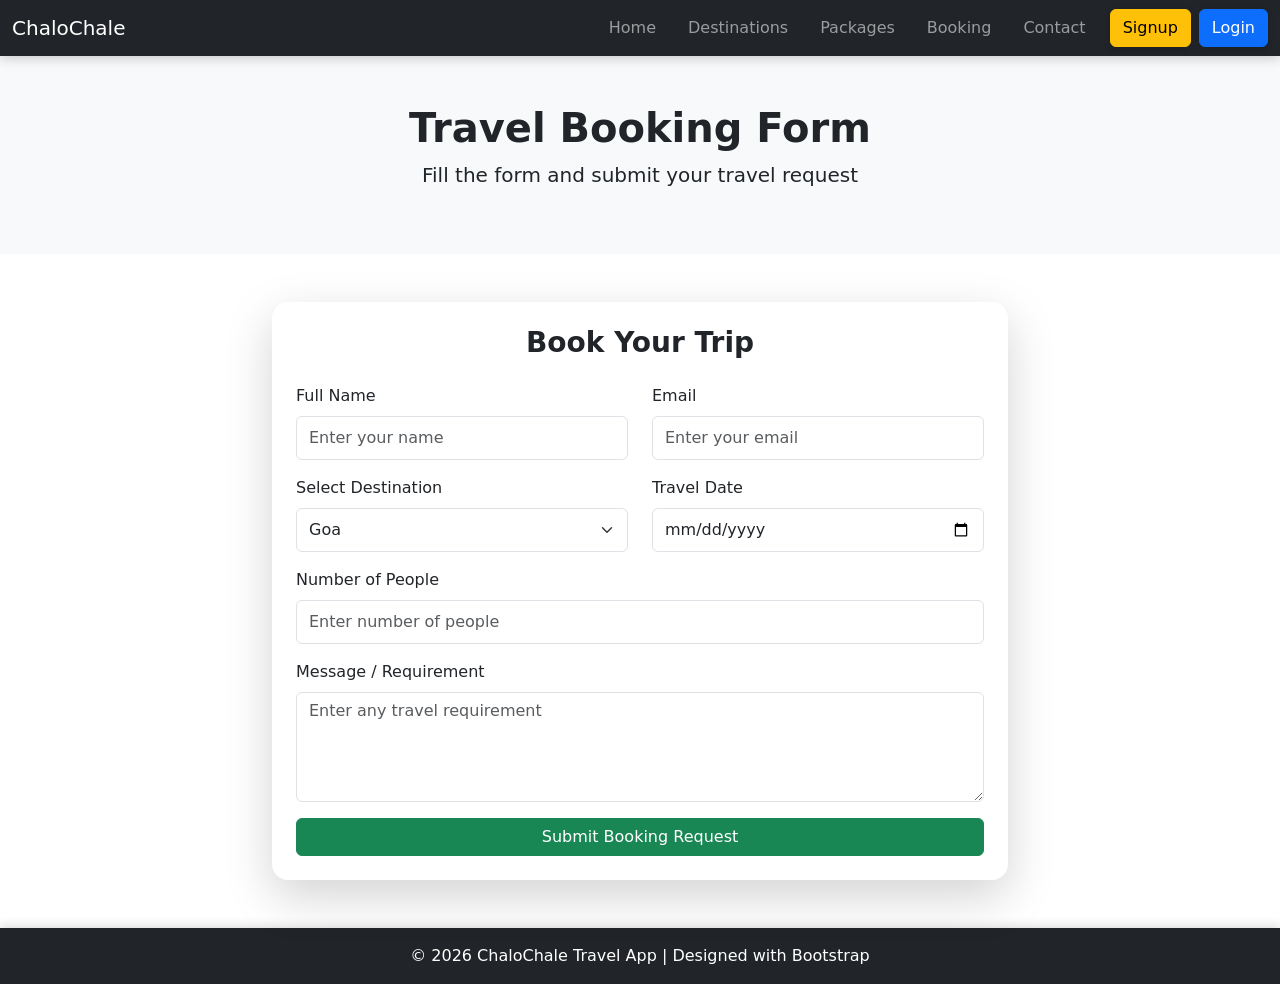
==== booking.html @ d3433b23 "Updated booking.html" ====
<!DOCTYPE html>
<html lang="en">

<head>
    <link href="https://cdn.jsdelivr.net/npm/bootstrap@5.3.8/dist/css/bootstrap.min.css" rel="stylesheet">
    <link href="css/style.css" rel="stylesheet">
    <script src="https://cdn.jsdelivr.net/npm/bootstrap@5.3.8/dist/js/bootstrap.bundle.min.js"></script>
    <meta charset="UTF-8">
    <meta name="viewport" content="width=device-width, initial-scale=1.0">
    <title>Booking Page</title>
</head>
<body>

     <nav class="navbar navbar-expand-sm navbar-dark bg-dark fixed-top">
    <div class="container-fluid">
      <a class="navbar-brand" href="javascript:void(0)">ChaloChale</a>
      <button class="navbar-toggler" type="button" data-bs-toggle="collapse" data-bs-target="#mynavbar">
        <span class="navbar-toggler-icon"></span>
      </button>

      <div class="collapse navbar-collapse" id="mynavbar">
        <ul class="navbar-nav ms-auto d-flex gap-3">
          <li class="nav-item">
            <a class="nav-link" href="index.html">Home</a>
          </li>
          <li class="nav-item">
            <a class="nav-link" href="destination.html">Destinations</a>
          </li>
          <li class="nav-item">
            <a class="nav-link" href="packages.html">Packages</a>
          </li>
          <li class="nav-item">
            <a class="nav-link" href="booking.html">Booking</a>
          </li>
          <li class="nav-item">
            <a class="nav-link" href="contact.html">Contact</a>
          </li>
        </ul>
        <a href="signup.html" class="btn btn-warning ms-lg-3">Signup</a>
        <a href="login.html" class="btn btn-primary ms-lg-3">Login</a>
        
      </div>
    </div>
  </nav>

<section class="py-5 bg-light text-center">
  <div class="container">
    <h1 class="fw-bold">Travel Booking Form</h1>
    <p class="lead">Fill the form and submit your travel request</p>
  </div>
</section>

<section class="py-5">
  <div class="container">
    <div class="row justify-content-center">
      <div class="col-12 col-md-10 col-lg-8">
        <div class="card shadow-lg p-4 rounded-4">
          <h3 class="fw-bold mb-4 text-center">Book Your Trip</h3>
          <form>
            <div class="row">
              <div class="col-12 col-md-6 mb-3">
                <label class="form-label">Full Name</label>
                <input type="text" class="form-control" placeholder="Enter your name">
              </div>
              <div class="col-12 col-md-6 mb-3">
                <label class="form-label">Email</label>
                <input type="email" class="form-control" placeholder="Enter your email">
              </div>
            </div>

            <div class="row">
              <div class="col-12 col-md-6 mb-3">
                <label class="form-label">Select Destination</label>
                <select class="form-select">
                  <option>Goa</option>
                  <option>Manali</option>
                  <option>Kerala</option>
                  <option>Jaipur</option>
                  <option>Agra</option>
                </select>
              </div>
              <div class="col-12 col-md-6 mb-3">
                <label class="form-label">Travel Date</label>
                <input type="date" class="form-control">
              </div>
            </div>

            <div class="mb-3">
              <label class="form-label">Number of People</label>
              <input type="number" class="form-control" placeholder="Enter number of people">
            </div>

            <div class="mb-3">
              <label class="form-label">Message / Requirement</label>
              <textarea class="form-control" rows="4" placeholder="Enter any travel requirement"></textarea>
            </div>

            <button type="submit" class="btn btn-success w-100">
              Submit Booking Request
            </button>
          </form>
        </div>
      </div>
    </div>
  </div>
</section>

 <footer class="bg-dark text-white text-center py-3">
  <p class="mb-0">© 2026 ChaloChale Travel App | Designed with Bootstrap</p>
</footer>


</body>

</html>
---- css/style.css ----
html {
  scroll-behavior: smooth;
}

body {
  overflow-x: hidden;
  padding-top: 56px;
}

.navbar {
  box-shadow: 0 2px 12px rgba(0, 0, 0, 0.2);
  z-index: 1030;
}

.navbar .btn {
  box-shadow: 0 2px 6px rgba(0, 0, 0, 0.18);
}

.carousel,
.carousel-inner,
.carousel-item {
  max-height: 680px;
}

.carousel-item img {
  width: 100%;
  height: min(680px, 70vh);
  min-height: 360px;
  object-fit: cover;
}

.carousel-item::after {
  content: "";
  position: absolute;
  inset: 0;
  background: linear-gradient(transparent 35%, rgba(0, 0, 0, 0.65));
  pointer-events: none;
}

.carousel-caption {
  z-index: 1;
  text-shadow: 0 2px 8px rgba(0, 0, 0, 0.65);
}

.card {
  border: 0;
  box-shadow: 0 6px 18px rgba(0, 0, 0, 0.12);
  transition: transform 180ms ease, box-shadow 180ms ease;
}

.card:hover {
  transform: translateY(-4px);
  box-shadow: 0 12px 26px rgba(0, 0, 0, 0.17);
}

.card-img-top {
  object-fit: cover;
}

section {
  position: relative;
}

.form-control,
.form-select {
  min-height: 44px;
}

footer {
  box-shadow: 0 -2px 10px rgba(0, 0, 0, 0.15);
}

@media (max-width: 575.98px) {
  body {
    padding-top: 54px;
  }

  .navbar .container-fluid {
    padding-left: 1rem;
    padding-right: 1rem;
  }

  .navbar-collapse {
    padding: 0.75rem 0 0.5rem;
  }

  .navbar-nav {
    gap: 0.15rem !important;
  }

  .navbar-collapse > .btn {
    display: block;
    margin: 0.5rem 0 0 !important;
    text-align: center;
  }

  .carousel-item img {
    height: 62vh;
    min-height: 420px;
  }

  .carousel-caption {
    right: 12%;
    left: 12%;
    bottom: 2.5rem;
  }

  .carousel-caption h3 {
    font-size: 1.4rem;
  }

  .carousel-caption p {
    font-size: 0.9rem;
  }

  .carousel-caption .btn {
    margin-left: 0 !important;
  }

  section.py-5,
  section.pt-5 {
    padding-top: 2.5rem !important;
    padding-bottom: 2.5rem !important;
  }

  .card {
    margin-left: 0.25rem;
    margin-right: 0.25rem;
  }

  .modal-dialog {
    margin: 0.75rem;
  }
}

@media (min-width: 576px) {
  .navbar-collapse > .btn + .btn {
    margin-left: 0.5rem !important;
  }
}
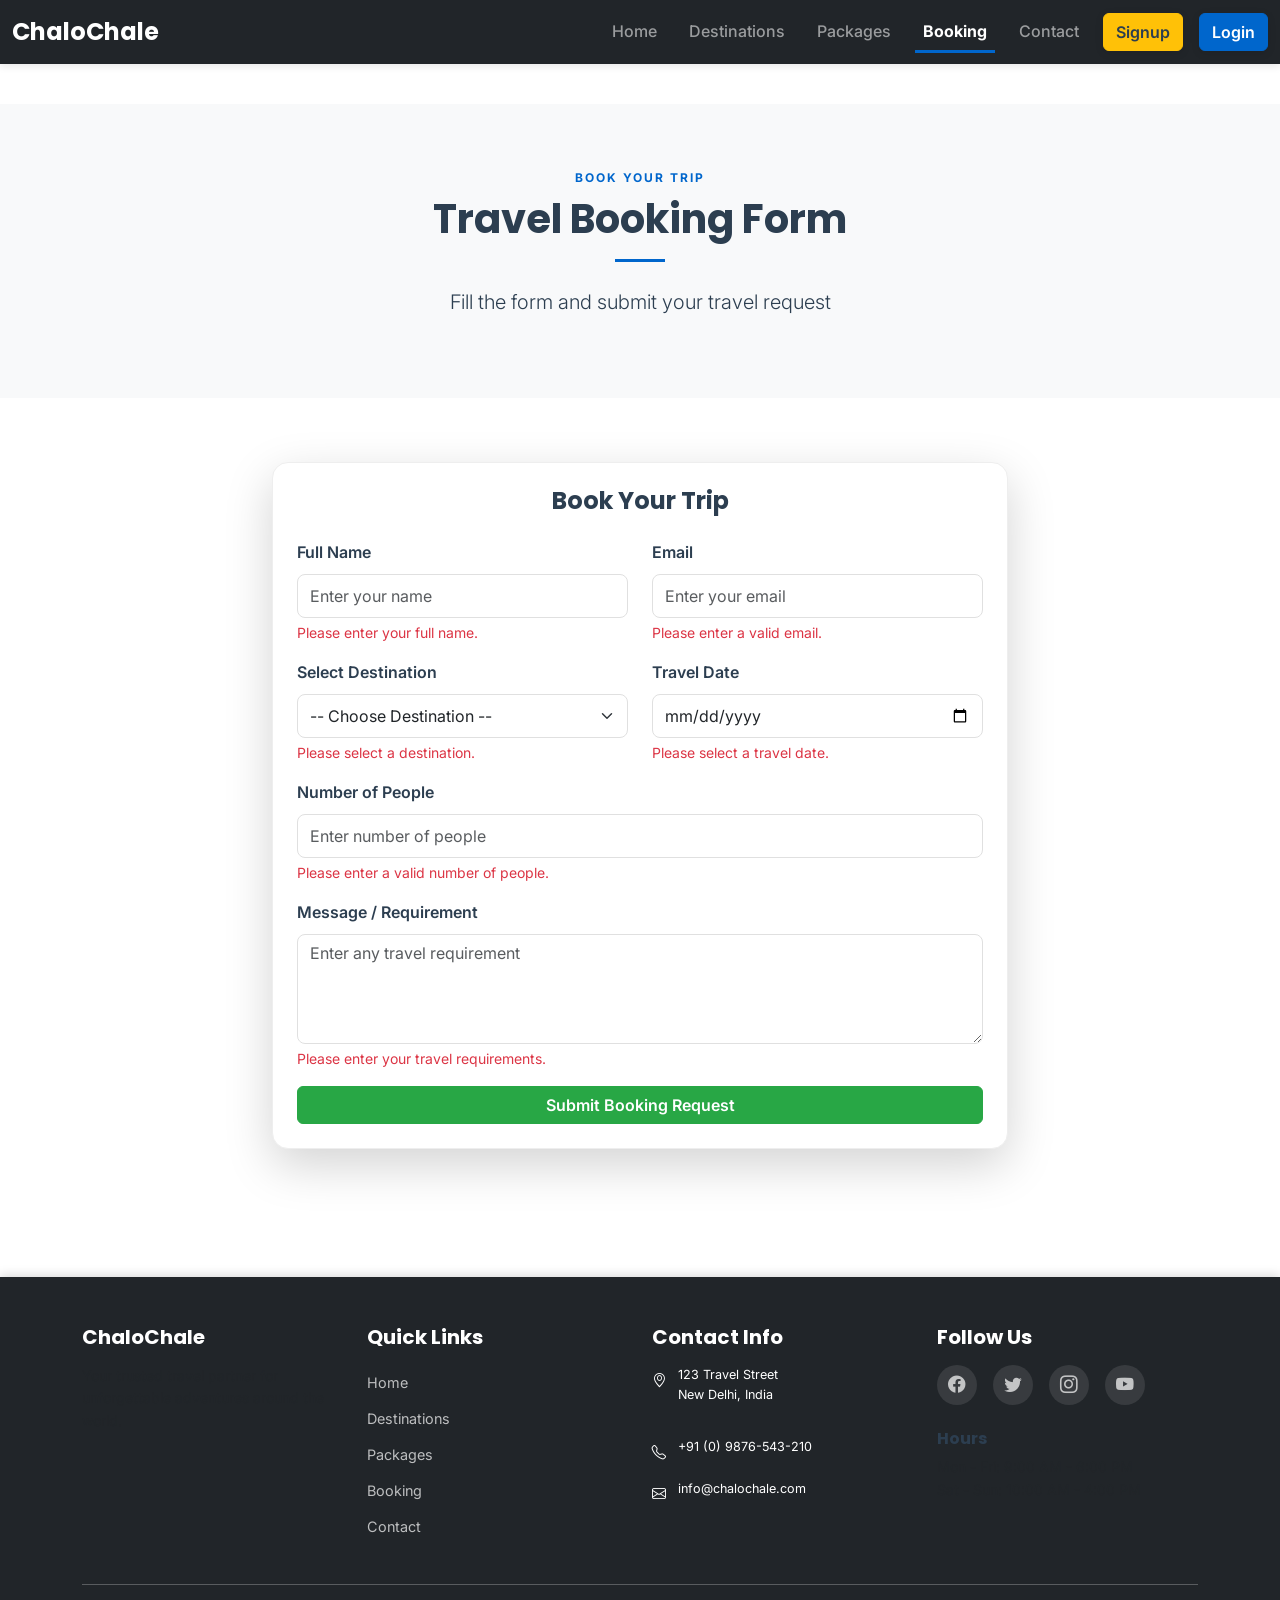
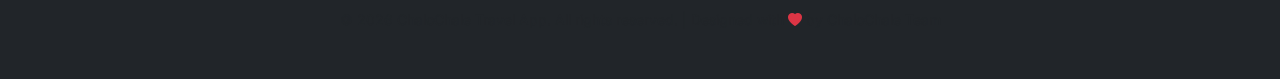
==== commit 881dac15: "Fix hero styling and improved responsiveness" ====
--- a/booking.html
+++ b/booking.html
@@ -3,17 +3,18 @@
 
 <head>
     <link href="https://cdn.jsdelivr.net/npm/bootstrap@5.3.8/dist/css/bootstrap.min.css" rel="stylesheet">
+    <link href="https://cdn.jsdelivr.net/npm/bootstrap-icons@1.11.0/font/bootstrap-icons.css" rel="stylesheet">
     <link href="css/style.css" rel="stylesheet">
     <script src="https://cdn.jsdelivr.net/npm/bootstrap@5.3.8/dist/js/bootstrap.bundle.min.js"></script>
     <meta charset="UTF-8">
     <meta name="viewport" content="width=device-width, initial-scale=1.0">
-    <title>Booking Page</title>
+    <title>Booking - ChaloChale Travel</title>
 </head>
 <body>
 
-     <nav class="navbar navbar-expand-sm navbar-dark bg-dark fixed-top">
+     <nav class="navbar navbar-expand-lg navbar-dark bg-dark fixed-top">
     <div class="container-fluid">
-      <a class="navbar-brand" href="javascript:void(0)">ChaloChale</a>
+      <a class="navbar-brand" href="index.html">ChaloChale</a>
       <button class="navbar-toggler" type="button" data-bs-toggle="collapse" data-bs-target="#mynavbar">
         <span class="navbar-toggler-icon"></span>
       </button>
@@ -30,7 +31,7 @@
             <a class="nav-link" href="packages.html">Packages</a>
           </li>
           <li class="nav-item">
-            <a class="nav-link" href="booking.html">Booking</a>
+            <a class="nav-link active" href="booking.html">Booking</a>
           </li>
           <li class="nav-item">
             <a class="nav-link" href="contact.html">Contact</a>
@@ -43,10 +44,12 @@
     </div>
   </nav>
 
-<section class="py-5 bg-light text-center">
+<section class="py-5 bg-light text-center mt-5">
   <div class="container">
+    <span class="section-eyebrow">Book Your Trip</span>
     <h1 class="fw-bold">Travel Booking Form</h1>
-    <p class="lead">Fill the form and submit your travel request</p>
+    <div class="section-divider mx-auto"></div>
+    <p class="lead mt-3">Fill the form and submit your travel request</p>
   </div>
 </section>
 
@@ -56,48 +59,53 @@
       <div class="col-12 col-md-10 col-lg-8">
         <div class="card shadow-lg p-4 rounded-4">
           <h3 class="fw-bold mb-4 text-center">Book Your Trip</h3>
-          <form>
+          <form id="bookingForm" novalidate>
             <div class="row">
               <div class="col-12 col-md-6 mb-3">
                 <label class="form-label">Full Name</label>
-                <input type="text" class="form-control" placeholder="Enter your name">
+                <input type="text" class="form-control" id="fullName" placeholder="Enter your name" required>
+                <div class="invalid-feedback">Please enter your full name.</div>
               </div>
               <div class="col-12 col-md-6 mb-3">
                 <label class="form-label">Email</label>
-                <input type="email" class="form-control" placeholder="Enter your email">
+                <input type="email" class="form-control" id="bookingEmail" placeholder="Enter your email" required>
+                <div class="invalid-feedback">Please enter a valid email.</div>
               </div>
             </div>
 
             <div class="row">
               <div class="col-12 col-md-6 mb-3">
                 <label class="form-label">Select Destination</label>
-                <select class="form-select">
-                  <option>Goa</option>
-                  <option>Manali</option>
-                  <option>Kerala</option>
-                  <option>Jaipur</option>
-                  <option>Agra</option>
+                <select class="form-select" id="destination" required>
+                  <option value="">-- Choose Destination --</option>
+                  <option value="Goa">Goa</option>
+                  <option value="Manali">Manali</option>
+                  <option value="Kerala">Kerala</option>
+                  <option value="Jaipur">Jaipur</option>
+                  <option value="Agra">Agra</option>
                 </select>
+                <div class="invalid-feedback">Please select a destination.</div>
               </div>
               <div class="col-12 col-md-6 mb-3">
                 <label class="form-label">Travel Date</label>
-                <input type="date" class="form-control">
+                <input type="date" class="form-control" id="travelDate" required>
+                <div class="invalid-feedback">Please select a travel date.</div>
               </div>
             </div>
 
             <div class="mb-3">
               <label class="form-label">Number of People</label>
-              <input type="number" class="form-control" placeholder="Enter number of people">
+              <input type="number" class="form-control" id="numPeople" placeholder="Enter number of people" min="1" required>
+              <div class="invalid-feedback">Please enter a valid number of people.</div>
             </div>
 
             <div class="mb-3">
               <label class="form-label">Message / Requirement</label>
-              <textarea class="form-control" rows="4" placeholder="Enter any travel requirement"></textarea>
+              <textarea class="form-control" id="message" rows="4" placeholder="Enter any travel requirement" required></textarea>
+              <div class="invalid-feedback">Please enter your travel requirements.</div>
             </div>
 
-            <button type="submit" class="btn btn-success w-100">
-              Submit Booking Request
-            </button>
+            <button type="submit" class="btn btn-success w-100">Submit Booking Request</button>
           </form>
         </div>
       </div>
@@ -105,10 +113,73 @@
   </div>
 </section>
 
- <footer class="bg-dark text-white text-center py-3">
-  <p class="mb-0">© 2026 ChaloChale Travel App | Designed with Bootstrap</p>
-</footer>
+ <footer class="bg-dark text-white py-5">
+    <div class="container">
+      <div class="row">
+        <div class="col-12 col-md-3 mb-4 mb-md-0">
+          <h5 class="fw-bold mb-3">ChaloChale</h5>
+          <p class="text-muted small">Your trusted travel partner for unforgettable adventures around the world.</p>
+        </div>
 
+        <div class="col-12 col-md-3 mb-4 mb-md-0">
+          <h5 class="fw-bold mb-3">Quick Links</h5>
+          <ul class="list-unstyled">
+            <li><a href="index.html" class="footer-link">Home</a></li>
+            <li><a href="destination.html" class="footer-link">Destinations</a></li>
+            <li><a href="packages.html" class="footer-link">Packages</a></li>
+            <li><a href="booking.html" class="footer-link">Booking</a></li>
+            <li><a href="contact.html" class="footer-link">Contact</a></li>
+          </ul>
+        </div>
+
+        <div class="col-12 col-md-3 mb-4 mb-md-0">
+          <h5 class="fw-bold mb-3">Contact Info</h5>
+          <div class="footer-info">
+            <i class="bi bi-geo-alt footer-icon"></i>
+            <div>
+              <p class="small mb-0">123 Travel Street</p>
+              <p class="small">New Delhi, India</p>
+            </div>
+          </div>
+          <div class="footer-info">
+            <i class="bi bi-telephone footer-icon"></i>
+            <p class="small mb-0">+91 (0) 9876-543-210</p>
+          </div>
+          <div class="footer-info">
+            <i class="bi bi-envelope footer-icon"></i>
+            <p class="small mb-0">info@chalochale.com</p>
+          </div>
+        </div>
+
+        <div class="col-12 col-md-3">
+          <h5 class="fw-bold mb-3">Follow Us</h5>
+          <div class="social-links mb-4">
+            <a href="https://facebook.com" target="_blank" title="Facebook"><i class="bi bi-facebook"></i></a>
+            <a href="https://twitter.com" target="_blank" title="Twitter"><i class="bi bi-twitter"></i></a>
+            <a href="https://instagram.com" target="_blank" title="Instagram"><i class="bi bi-instagram"></i></a>
+            <a href="https://youtube.com" target="_blank" title="YouTube"><i class="bi bi-youtube"></i></a>
+          </div>
+          <h6 class="fw-bold mb-2">Hours</h6>
+          <p class="small text-muted mb-0">Mon - Fri: 9:00 AM - 6:00 PM</p>
+          <p class="small text-muted">Sat - Sun: 10:00 AM - 4:00 PM</p>
+        </div>
+      </div>
+
+      <hr class="my-4 bg-secondary">
+
+      <div class="row">
+        <div class="col-12 text-center">
+          <p class="mb-0 small text-muted">© 2026 ChaloChale Travel App. All rights reserved. | Designed with <i class="bi bi-heart-fill text-danger"></i> by ChaloChale Team</p>
+        </div>
+      </div>
+    </div>
+  </footer>
+
+  <button class="back-to-top" id="backToTop">
+    <i class="bi bi-chevron-up"></i>
+  </button>
+
+  <script src="js/script.js"></script>
 
 </body>
 
--- a/css/style.css
+++ b/css/style.css
@@ -1,21 +1,177 @@
+/* ===== Google Fonts Import ===== */
+@import url('https://fonts.googleapis.com/css2?family=Poppins:wght@600;700;800&family=Inter:wght@400;500;600&display=swap');
+
+/* ===== CSS Variables (Design System) ===== */
+:root {
+  /* Colors */
+  --primary: #0066cc;
+  --primary-dark: #0052a3;
+  --primary-light: #e6f0ff;
+  --secondary: #ffc107;
+  --secondary-dark: #e0a800;
+  --success: #28a745;
+  --danger: #dc3545;
+  --dark: #212529;
+  --light: #f8f9fa;
+  --gray-100: #f5f5f5;
+  --gray-200: #eeeeee;
+  --gray-300: #e0e0e0;
+  --gray-500: #999999;
+  --gray-700: #555555;
+  --text-dark: #2c3e50;
+  --text-light: #666666;
+  
+  /* Fonts */
+  --font-display: 'Poppins', sans-serif;
+  --font-body: 'Inter', sans-serif;
+  
+  /* Shadows */
+  --shadow-sm: 0 2px 8px rgba(0, 0, 0, 0.1);
+  --shadow-md: 0 6px 18px rgba(0, 0, 0, 0.12);
+  --shadow-lg: 0 12px 26px rgba(0, 0, 0, 0.17);
+  
+  /* Transitions */
+  --transition-fast: 180ms ease;
+  --transition-base: 300ms ease;
+}
+
+/* ===== Base Styles ===== */
 html {
   scroll-behavior: smooth;
+}
+
+* {
+  font-family: var(--font-body);
 }
 
 body {
   overflow-x: hidden;
   padding-top: 56px;
-}
-
+  color: var(--text-dark);
+  line-height: 1.6;
+}
+
+h1, h2, h3, h4, h5, h6 {
+  font-family: var(--font-display);
+  font-weight: 700;
+  color: var(--text-dark);
+}
+
+.section-eyebrow {
+  font-size: 0.75rem;
+  font-weight: 700;
+  letter-spacing: 2px;
+  color: var(--primary);
+  text-transform: uppercase;
+  margin-bottom: 0.5rem;
+  display: block;
+}
+
+.section-divider {
+  width: 50px;
+  height: 3px;
+  background-color: var(--primary);
+  margin: 1rem auto 1.5rem;
+}
+
+.section-subtitle {
+  color: var(--text-light);
+  font-size: 1rem;
+  margin-top: 0.5rem;
+}
+
+h2 {
+  font-size: 2.2rem;
+  margin-bottom: 0.5rem;
+}
+
+h3 {
+  font-size: 1.5rem;
+}
+
+a {
+  text-decoration: none;
+  color: inherit;
+  transition: color var(--transition-base);
+}
+
+/* ===== Navbar Styles ===== */
 .navbar {
-  box-shadow: 0 2px 12px rgba(0, 0, 0, 0.2);
+  box-shadow: var(--shadow-sm);
   z-index: 1030;
+  background-color: var(--dark) !important;
+}
+
+.navbar-brand {
+  font-family: var(--font-display);
+  font-size: 1.5rem;
+  font-weight: 700;
+  color: white !important;
+}
+
+.nav-link {
+  font-weight: 500;
+  transition: color var(--transition-base);
+}
+
+.nav-link:hover {
+  color: var(--secondary) !important;
+}
+
+.nav-link.active {
+  color: white !important;
+  font-weight: 700;
+  border-bottom: 3px solid var(--primary);
+  padding-bottom: 0.35rem;
 }
 
 .navbar .btn {
-  box-shadow: 0 2px 6px rgba(0, 0, 0, 0.18);
-}
-
+  box-shadow: var(--shadow-sm);
+  font-weight: 600;
+  transition: all var(--transition-base);
+  border-radius: 6px;
+}
+
+.btn-primary {
+  background-color: var(--primary);
+  border-color: var(--primary);
+}
+
+.btn-primary:hover {
+  background-color: var(--primary-dark);
+  border-color: var(--primary-dark);
+  transform: translateY(-2px);
+  box-shadow: var(--shadow-md);
+}
+
+.btn-warning {
+  background-color: var(--secondary);
+  border-color: var(--secondary);
+  color: var(--text-dark);
+  font-weight: 600;
+}
+
+.btn-warning:hover {
+  background-color: var(--secondary-dark);
+  border-color: var(--secondary-dark);
+  transform: translateY(-2px);
+  box-shadow: var(--shadow-md);
+}
+
+.btn-success {
+  background-color: var(--success);
+  border-color: var(--success);
+  font-weight: 600;
+}
+
+.btn-success:hover {
+  background-color: #218838;
+  border-color: #218838;
+  transform: translateY(-2px);
+  box-shadow: var(--shadow-md);
+}
+
+/* ===== Carousel Styles ===== */
 .carousel,
 .carousel-inner,
 .carousel-item {
@@ -33,46 +189,321 @@
   content: "";
   position: absolute;
   inset: 0;
-  background: linear-gradient(transparent 35%, rgba(0, 0, 0, 0.65));
+  background: linear-gradient(180deg, rgba(0, 0, 0, 0.15) 0%, rgba(0, 0, 0, 0.55) 100%);
   pointer-events: none;
 }
 
 .carousel-caption {
   z-index: 1;
-  text-shadow: 0 2px 8px rgba(0, 0, 0, 0.65);
-}
-
+  bottom: 3.5rem;
+}
+
+.carousel-caption h3 {
+  font-size: 3rem;
+  font-weight: 800;
+  margin-bottom: 0.5rem;
+  color: white;
+  text-shadow: 0 2px 8px rgba(0, 0, 0, 0.5);
+}
+
+.carousel-caption p {
+  font-size: 1.2rem;
+  margin-bottom: 1rem;
+  color: white;
+  text-shadow: 0 2px 8px rgba(0, 0, 0, 0.5);
+}
+
+/* ===== Card Styles ===== */
 .card {
-  border: 0;
-  box-shadow: 0 6px 18px rgba(0, 0, 0, 0.12);
-  transition: transform 180ms ease, box-shadow 180ms ease;
+  border: 1px solid var(--gray-200);
+  border-radius: 12px;
+  box-shadow: var(--shadow-sm);
+  transition: all var(--transition-base);
+  overflow: hidden;
+  position: relative;
 }
 
 .card:hover {
-  transform: translateY(-4px);
-  box-shadow: 0 12px 26px rgba(0, 0, 0, 0.17);
+  transform: translateY(-8px);
+  box-shadow: var(--shadow-lg);
+}
+
+.card-img-top {
+  transition: transform var(--transition-base);
+}
+
+.card:hover .card-img-top {
+  transform: scale(1.05);
 }
 
 .card-img-top {
   object-fit: cover;
-}
-
-section {
-  position: relative;
-}
-
+  height: 220px;
+  overflow: hidden;
+}
+
+.card-body {
+  padding: 1.5rem;
+}
+
+.card-title {
+  font-family: var(--font-display);
+  font-weight: 700;
+  color: var(--text-dark);
+  margin-bottom: 0.75rem;
+}
+
+.card-text {
+  color: var(--text-light);
+  font-size: 0.95rem;
+}
+
+.card-price {
+  color: var(--success);
+  font-weight: 700;
+  font-size: 1.1rem;
+  margin: 0.5rem 0;
+}
+
+.card-rating {
+  color: #ffc107;
+  font-size: 0.9rem;
+  margin: 0.5rem 0;
+}
+
+.card-badge {
+  position: absolute;
+  top: 12px;
+  right: 12px;
+  background-color: var(--primary);
+  color: white;
+  padding: 0.35rem 0.75rem;
+  border-radius: 20px;
+  font-size: 0.75rem;
+  font-weight: 700;
+  z-index: 10;
+}
+
+/* ===== Form Styles ===== */
 .form-control,
 .form-select {
   min-height: 44px;
-}
-
+  border: 1px solid var(--gray-300);
+  border-radius: 8px;
+  font-size: 1rem;
+  transition: border-color var(--transition-base), box-shadow var(--transition-base);
+}
+
+.form-control:focus,
+.form-select:focus {
+  border-color: var(--primary);
+  box-shadow: 0 0 0 0.2rem rgba(0, 102, 204, 0.25);
+}
+
+.form-label {
+  font-weight: 600;
+  color: var(--text-dark);
+  margin-bottom: 0.5rem;
+}
+
+.invalid-feedback {
+  display: block;
+  color: var(--danger);
+  font-size: 0.875rem;
+  margin-top: 0.25rem;
+}
+
+.was-validated .form-control:invalid {
+  border-color: var(--danger);
+}
+
+.was-validated .form-control:valid {
+  border-color: var(--success);
+}
+
+/* ===== Section Styles ===== */
+section {
+  position: relative;
+}
+
+section.py-5 {
+  padding-top: 4rem !important;
+  padding-bottom: 4rem !important;
+}
+
+section.bg-light {
+  background-color: var(--light) !important;
+}
+
+/* ===== Footer Styles ===== */
 footer {
   box-shadow: 0 -2px 10px rgba(0, 0, 0, 0.15);
+  background-color: var(--dark) !important;
+  color: white;
+  margin-top: 4rem;
+}
+
+footer h5 {
+  font-family: var(--font-display);
+  font-weight: 700;
+  color: white;
+  margin-bottom: 1rem;
+}
+
+footer a {
+  color: rgba(255, 255, 255, 0.7);
+  transition: color var(--transition-base);
+}
+
+footer a:hover {
+  color: var(--secondary);
+}
+
+.footer-link {
+  display: block;
+  padding: 0.4rem 0;
+  font-size: 0.9rem;
+}
+
+.footer-info {
+  display: flex;
+  align-items: flex-start;
+  gap: 0.75rem;
+  margin-bottom: 1rem;
+  font-size: 0.9rem;
+}
+
+.footer-icon {
+  flex-shrink: 0;
+  margin-top: 0.2rem;
+}
+
+.social-links {
+  display: flex;
+  gap: 1rem;
+}
+
+.social-links a {
+  display: inline-flex;
+  align-items: center;
+  justify-content: center;
+  width: 40px;
+  height: 40px;
+  background-color: rgba(255, 255, 255, 0.1);
+  border-radius: 50%;
+  transition: all var(--transition-base);
+  font-size: 1.1rem;
+}
+
+.social-links a:hover {
+  background-color: var(--secondary);
+  color: var(--text-dark);
+  transform: translateY(-3px);
+}
+
+/* ===== Back-to-Top Button ===== */
+.back-to-top {
+  position: fixed;
+  bottom: 2rem;
+  right: 2rem;
+  width: 50px;
+  height: 50px;
+  background-color: var(--primary);
+  border: none;
+  border-radius: 50%;
+  color: white;
+  font-size: 1.2rem;
+  cursor: pointer;
+  display: none;
+  align-items: center;
+  justify-content: center;
+  box-shadow: var(--shadow-md);
+  transition: all var(--transition-base);
+  z-index: 99;
+}
+
+.back-to-top:hover {
+  background-color: var(--primary-dark);
+  transform: translateY(-5px);
+  box-shadow: var(--shadow-lg);
+}
+
+.back-to-top.show {
+  display: flex;
+}
+
+/* ===== Filter Buttons ===== */
+.filter-btn {
+  padding: 0.6rem 1.5rem;
+  border-radius: 25px;
+  border: 2px solid var(--gray-300);
+  background-color: white;
+  color: var(--text-dark);
+  font-weight: 600;
+  cursor: pointer;
+  transition: all var(--transition-base);
+  margin: 0.5rem;
+}
+
+.filter-btn:hover {
+  border-color: var(--primary);
+  color: var(--primary);
+}
+
+.filter-btn.active {
+  background-color: var(--primary);
+  border-color: var(--primary);
+  color: white;
+}
+
+/* ===== Toast/Alert Styles ===== */
+.alert {
+  border: none;
+  border-radius: 8px;
+  box-shadow: var(--shadow-sm);
+  font-weight: 500;
+}
+
+.alert-success {
+  background-color: #d4edda;
+  color: #155724;
+}
+
+.alert-danger {
+  background-color: #f8d7da;
+  color: #721c24;
+}
+
+/* ===== Responsive Design ===== */
+@media (max-width: 991.98px) {
+  body {
+    padding-top: 54px;
+  }
+
+  h2 {
+    font-size: 1.6rem;
+  }
+
+  .carousel-caption h3 {
+    font-size: 2rem;
+  }
+
+  .carousel-caption p {
+    font-size: 1rem;
+  }
+
+  .section-divider {
+    width: 40px;
+  }
 }
 
 @media (max-width: 575.98px) {
   body {
     padding-top: 54px;
+  }
+
+  h2 {
+    font-size: 1.5rem;
   }
 
   .navbar .container-fluid {
@@ -92,6 +523,7 @@
     display: block;
     margin: 0.5rem 0 0 !important;
     text-align: center;
+    width: 100%;
   }
 
   .carousel-item img {
@@ -100,27 +532,30 @@
   }
 
   .carousel-caption {
-    right: 12%;
-    left: 12%;
-    bottom: 2.5rem;
+    right: 8%;
+    left: 8%;
+    bottom: 1.5rem;
   }
 
   .carousel-caption h3 {
-    font-size: 1.4rem;
+    font-size: 1.5rem;
   }
 
   .carousel-caption p {
     font-size: 0.9rem;
+    margin-bottom: 0.5rem;
   }
 
   .carousel-caption .btn {
     margin-left: 0 !important;
+    padding: 0.5rem 1rem;
+    font-size: 0.9rem;
   }
 
   section.py-5,
   section.pt-5 {
-    padding-top: 2.5rem !important;
-    padding-bottom: 2.5rem !important;
+    padding-top: 2rem !important;
+    padding-bottom: 2rem !important;
   }
 
   .card {
@@ -131,9 +566,23 @@
   .modal-dialog {
     margin: 0.75rem;
   }
-}
-
-@media (min-width: 576px) {
+
+  .back-to-top {
+    bottom: 1rem;
+    right: 1rem;
+    width: 45px;
+    height: 45px;
+    font-size: 1rem;
+  }
+
+  .filter-btn {
+    padding: 0.5rem 1.2rem;
+    font-size: 0.9rem;
+    margin: 0.35rem;
+  }
+}
+
+@media (min-width: 576px) and (max-width: 991.98px) {
   .navbar-collapse > .btn + .btn {
     margin-left: 0.5rem !important;
   }
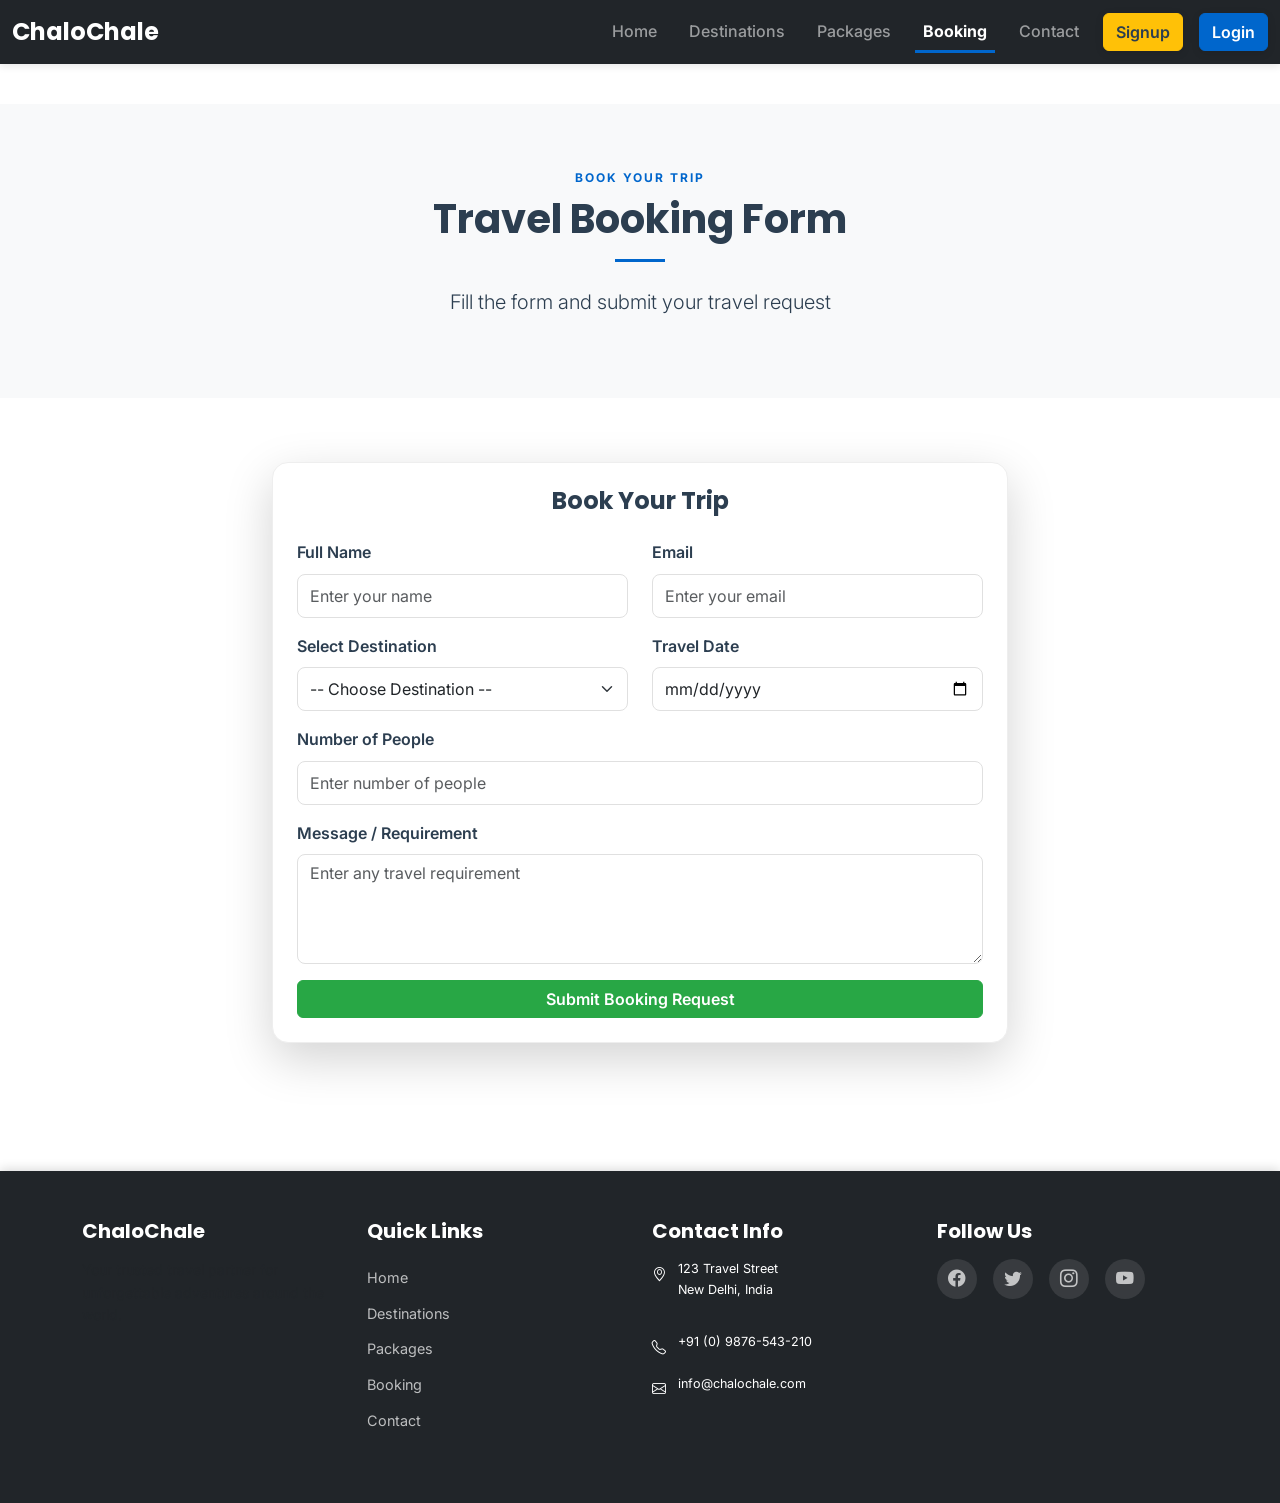
==== commit ff0af633: "Updated Booking Page" ====
--- a/booking.html
+++ b/booking.html
@@ -64,12 +64,10 @@
               <div class="col-12 col-md-6 mb-3">
                 <label class="form-label">Full Name</label>
                 <input type="text" class="form-control" id="fullName" placeholder="Enter your name" required>
-                <div class="invalid-feedback">Please enter your full name.</div>
               </div>
               <div class="col-12 col-md-6 mb-3">
                 <label class="form-label">Email</label>
                 <input type="email" class="form-control" id="bookingEmail" placeholder="Enter your email" required>
-                <div class="invalid-feedback">Please enter a valid email.</div>
               </div>
             </div>
 
@@ -84,25 +82,21 @@
                   <option value="Jaipur">Jaipur</option>
                   <option value="Agra">Agra</option>
                 </select>
-                <div class="invalid-feedback">Please select a destination.</div>
               </div>
               <div class="col-12 col-md-6 mb-3">
                 <label class="form-label">Travel Date</label>
                 <input type="date" class="form-control" id="travelDate" required>
-                <div class="invalid-feedback">Please select a travel date.</div>
               </div>
             </div>
 
             <div class="mb-3">
               <label class="form-label">Number of People</label>
               <input type="number" class="form-control" id="numPeople" placeholder="Enter number of people" min="1" required>
-              <div class="invalid-feedback">Please enter a valid number of people.</div>
             </div>
 
             <div class="mb-3">
               <label class="form-label">Message / Requirement</label>
               <textarea class="form-control" id="message" rows="4" placeholder="Enter any travel requirement" required></textarea>
-              <div class="invalid-feedback">Please enter your travel requirements.</div>
             </div>
 
             <button type="submit" class="btn btn-success w-100">Submit Booking Request</button>
@@ -159,26 +153,11 @@
             <a href="https://instagram.com" target="_blank" title="Instagram"><i class="bi bi-instagram"></i></a>
             <a href="https://youtube.com" target="_blank" title="YouTube"><i class="bi bi-youtube"></i></a>
           </div>
-          <h6 class="fw-bold mb-2">Hours</h6>
-          <p class="small text-muted mb-0">Mon - Fri: 9:00 AM - 6:00 PM</p>
-          <p class="small text-muted">Sat - Sun: 10:00 AM - 4:00 PM</p>
         </div>
       </div>
-
-      <hr class="my-4 bg-secondary">
-
-      <div class="row">
-        <div class="col-12 text-center">
-          <p class="mb-0 small text-muted">© 2026 ChaloChale Travel App. All rights reserved. | Designed with <i class="bi bi-heart-fill text-danger"></i> by ChaloChale Team</p>
-        </div>
-      </div>
+  
     </div>
   </footer>
-
-  <button class="back-to-top" id="backToTop">
-    <i class="bi bi-chevron-up"></i>
-  </button>
-
   <script src="js/script.js"></script>
 
 </body>
